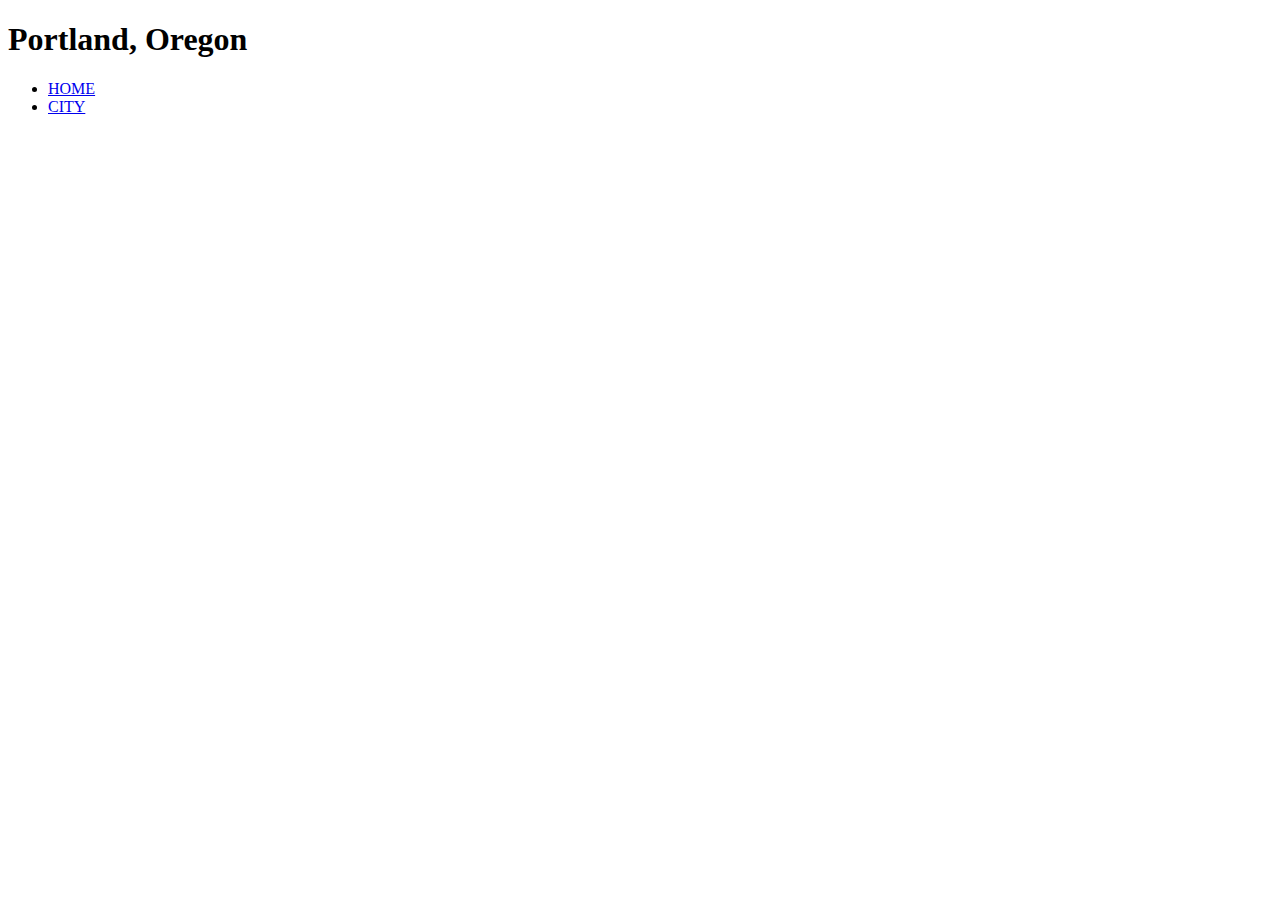
==== index.html @ 0986a08e "Added headers & navigation" ====
<!DOCTYPE html>
<html lang="en">
<head>
    <meta charset="UTF-8">
    <meta name="viewport" content="width=device-width, initial-scale=1.0">
    <title>Document</title>
</head>
<body>
    
    <header>
        <h1>Portland, Oregon</h1>
        <nav>
            <ul>
                <li><a href="index.html">HOME</a></li>
                <li><a href="cityimages.html">CITY</a></li>
            </ul>
        </nav>
    </header>

    



</body>
</html>
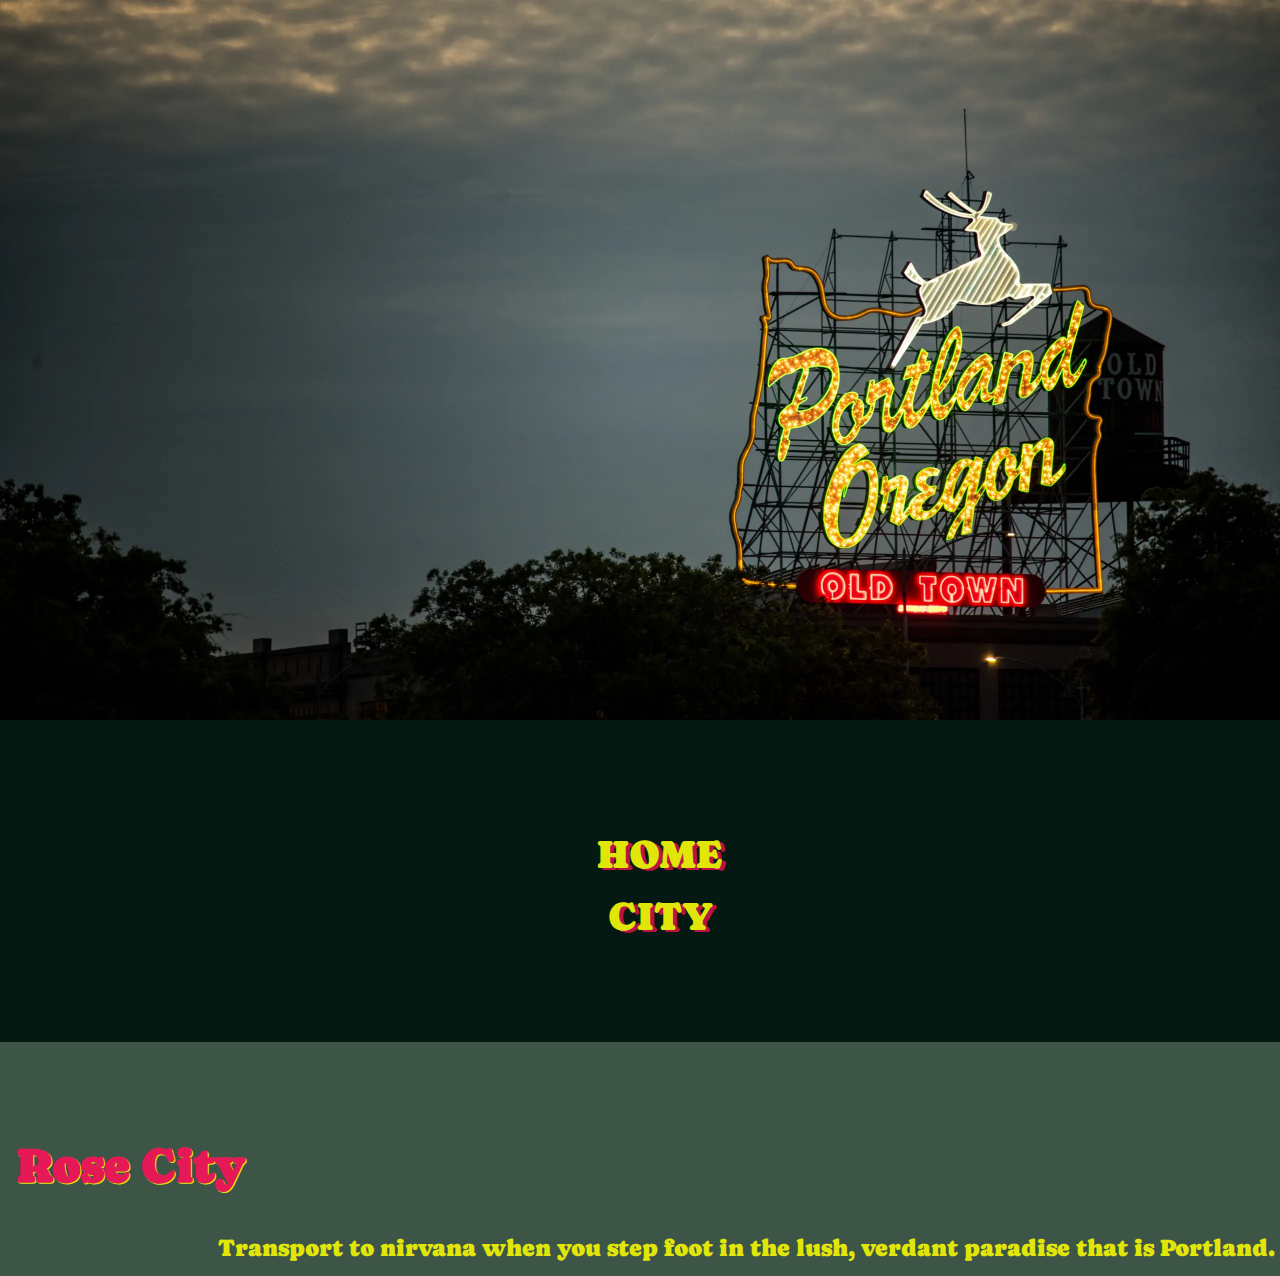
==== commit 0606928a: "Flushed out index page" ====
--- a/index.html
+++ b/index.html
@@ -3,12 +3,18 @@
 <head>
     <meta charset="UTF-8">
     <meta name="viewport" content="width=device-width, initial-scale=1.0">
-    <title>Document</title>
+    <link rel="stylesheet" href="css/styles.css">
+    <link rel="preconnect" href="https://fonts.googleapis.com">
+    <link rel="preconnect" href="https://fonts.gstatic.com" crossorigin>
+    <link href="https://fonts.googleapis.com/css2?family=Bungee+Spice&family=Caprasimo&display=swap" rel="stylesheet">
+    <title>Portland Luv</title>
 </head>
 <body>
     
     <header>
-        <h1>Portland, Oregon</h1>
+        <div class="picture-head">
+            <img src="./images/Portland_header.webp" alt="Portland Header">
+        </div>
         <nav>
             <ul>
                 <li><a href="index.html">HOME</a></li>
@@ -17,7 +23,10 @@
         </nav>
     </header>
 
-    
+    <main>
+        <h1>Rose City</h1>
+        <p>Transport to nirvana when you step foot in the lush, verdant paradise that is Portland.</p>
+    </main>
 
 
 
--- a/css/styles.css
+++ b/css/styles.css
@@ -0,0 +1,67 @@
+body{
+    margin: auto;
+    width: 100%;
+    font-size: 3vw;
+    background-color: #072614c8;
+}
+
+header{
+    width: 100%;
+    background-color: #051812;
+    margin-bottom: 6rem;
+}
+
+.picture-head{
+    width: 100%;
+}
+
+.picture-head img{
+    width: 100%;
+    height: auto;
+}
+
+nav{
+    padding: 3.5rem;
+}
+
+ul li{
+    padding: 0.5rem;
+    display:flex;
+    justify-content: space-evenly;
+    font-family: 'Caprasimo';
+    font-size: 2.5rem;
+}
+
+a{
+    text-decoration: none;
+    color:#e1e508;
+    text-shadow: 4px 1.5px #bb1244;
+}
+
+a:hover{
+    transition: font-size 0.5s ease-out;
+    font-size: 3.2rem;
+}
+
+main{
+    margin-top: 5rem;
+}
+
+h1{
+    margin-left: 1rem;
+    margin-bottom: 2rem;
+    font-size: 3rem;
+    color: #e51956;
+    font-family: 'Caprasimo';
+    text-shadow: 1px 1px #e1e508;
+}
+
+p{
+    text-align: end;
+    position:relative;
+    top: 0.6rem;
+    font-size: 1.5rem;
+    color: #e1e508;
+    font-family: 'Caprasimo';
+    margin-right: 0.3rem;
+}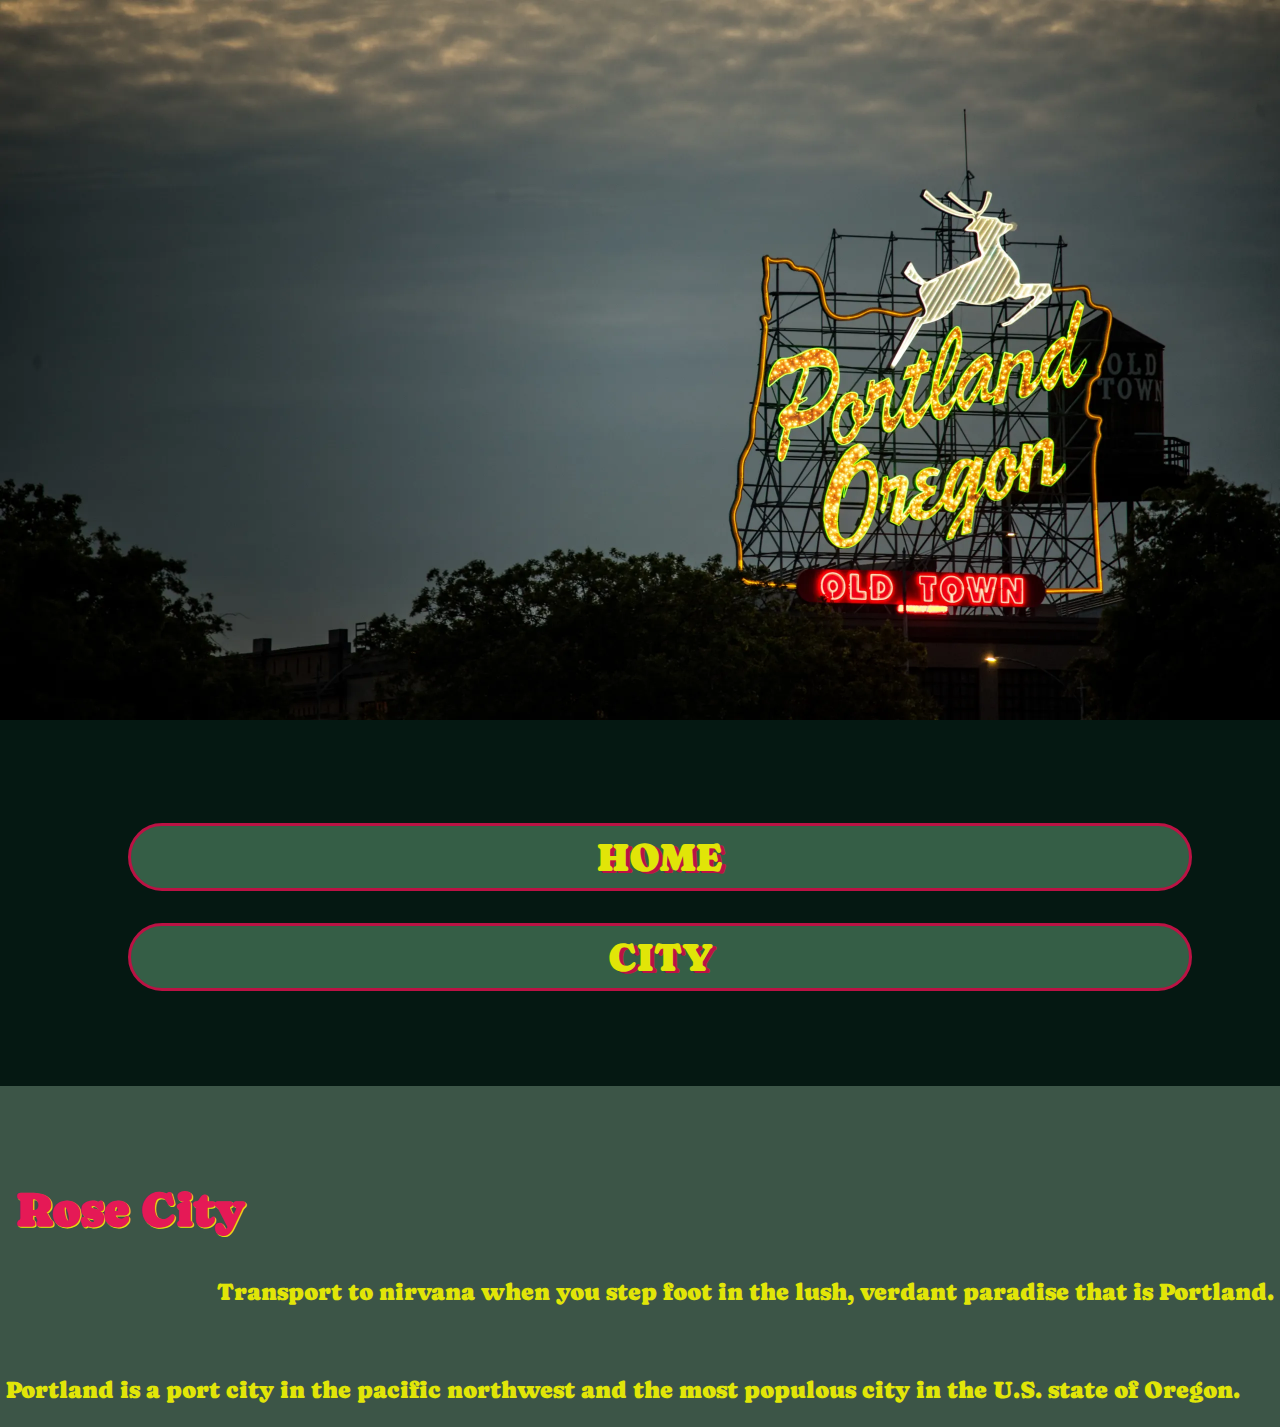
==== commit ca7d748b: "p updated" ====
--- a/index.html
+++ b/index.html
@@ -25,7 +25,8 @@
 
     <main>
         <h1>Rose City</h1>
-        <p>Transport to nirvana when you step foot in the lush, verdant paradise that is Portland.</p>
+        <p class="p-1">Transport to nirvana when you step foot in the lush, verdant paradise that is Portland.</p>
+        <p class="p-2">Portland is a port city in the pacific northwest and the most populous city in the U.S. state of Oregon.</p>
     </main>
 
 
--- a/css/styles.css
+++ b/css/styles.css
@@ -26,10 +26,14 @@
 
 ul li{
     padding: 0.5rem;
+    margin: 2rem;
     display:flex;
-    justify-content: space-evenly;
+    justify-content: center;
     font-family: 'Caprasimo';
     font-size: 2.5rem;
+    border: 0.2rem solid #bb1244;
+    background-color: #427156c8;
+    border-radius: 15rem;
 }
 
 a{
@@ -56,12 +60,51 @@
     text-shadow: 1px 1px #e1e508;
 }
 
-p{
+.p-1{
     text-align: end;
     position:relative;
     top: 0.6rem;
     font-size: 1.5rem;
     color: #e1e508;
     font-family: 'Caprasimo';
-    margin-right: 0.3rem;
+    margin-right: 0.4rem;
+    margin-left: 1rem;
+}
+
+.p-2{
+    margin-left: 0.4rem;
+    margin-right: 1rem;
+    margin-top: 5rem;
+    text-align:left;
+    color: #e1e508;
+    font-family: 'Caprasimo';
+    font-size: 1.5rem;
+}
+
+.city{
+    text-align: center;
+    position: relative;
+    top: 3rem;
+}
+
+.city-pic{
+    width: 100%;
+    height: 300px;
+    border: 0.5rem solid #e1e508;
+    border-radius: 1rem;
+}
+
+.flex{
+    display: flex;
+    flex-wrap: wrap;
+    justify-content: space-evenly;
+}
+
+.city-box{
+    width: 35%;
+}
+
+.city-head{
+    position: relative;
+    bottom: 45px;
 }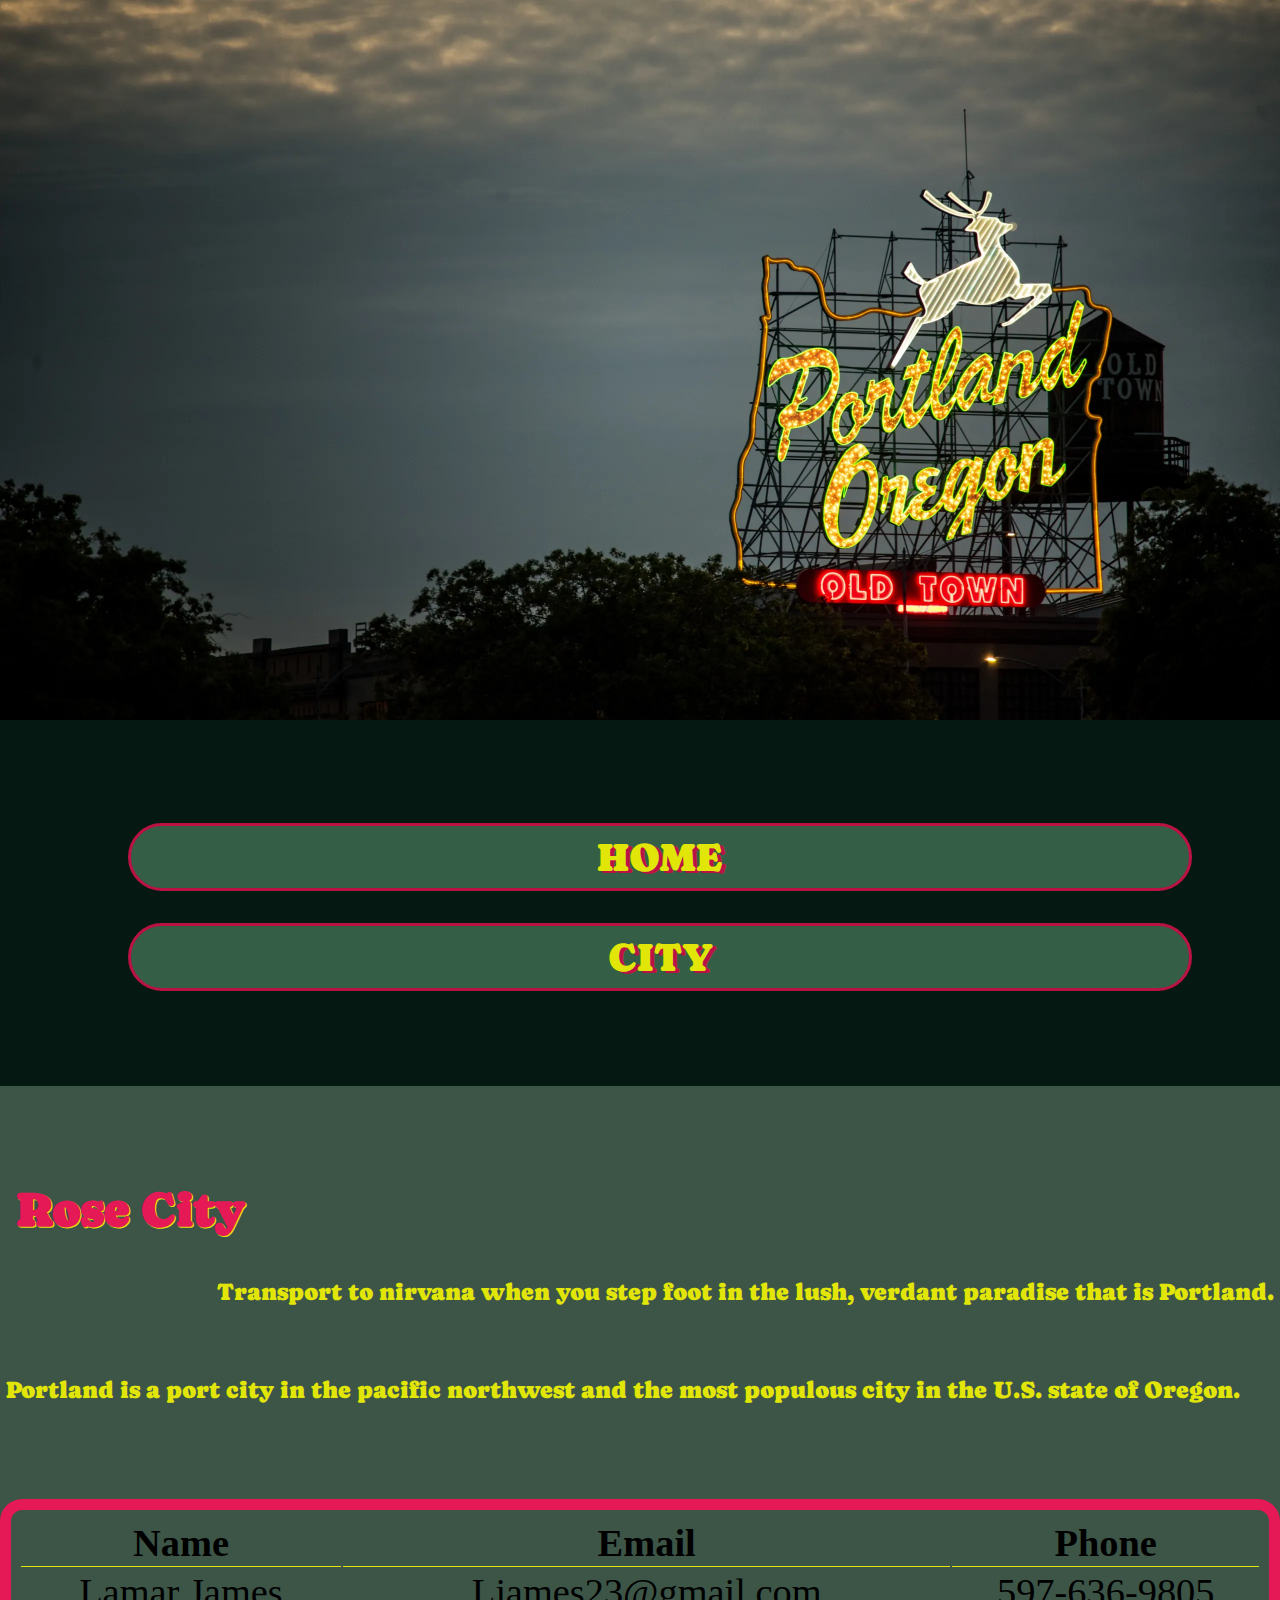
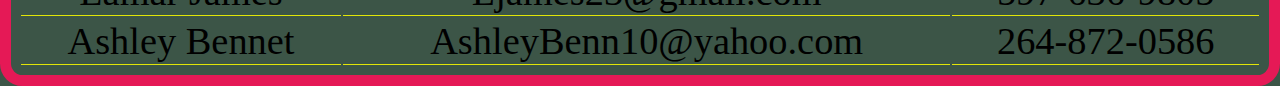
==== commit 82194db2: "table" ====
--- a/index.html
+++ b/index.html
@@ -29,7 +29,29 @@
         <p class="p-2">Portland is a port city in the pacific northwest and the most populous city in the U.S. state of Oregon.</p>
     </main>
 
+    <section>
 
+        <table id="mesa">
+
+            <tr>
+                <th>Name</th>
+                <th>Email</th>
+                <th>Phone</th>
+            </tr>
+            <tr>
+                <td>Lamar James</td>
+                <td>Ljames23@gmail.com</td>
+                <td>597-636-9805</td>
+            </tr>
+            <tr>
+                <td>Ashley Bennet</td>
+                <td>AshleyBenn10@yahoo.com</td>
+                <td>264-872-0586</td>
+            </tr>
+
+        </table>
+
+    </section>
 
 </body>
 </html>--- a/css/styles.css
+++ b/css/styles.css
@@ -28,7 +28,7 @@
     padding: 0.5rem;
     margin: 2rem;
     display:flex;
-    justify-content: center;
+    justify-content: space-evenly;
     font-family: 'Caprasimo';
     font-size: 2.5rem;
     border: 0.2rem solid #bb1244;
@@ -107,4 +107,18 @@
 .city-head{
     position: relative;
     bottom: 45px;
+}
+
+
+#mesa{
+    margin-top: 6rem;
+    border: 0.7rem solid #e51956;
+    border-radius: 1.4rem;
+    width: 100%;
+    padding: 0.5rem;
+    text-align: center;
+}
+
+th, td{
+    border-bottom: 0.1rem solid #e1e508;
 }